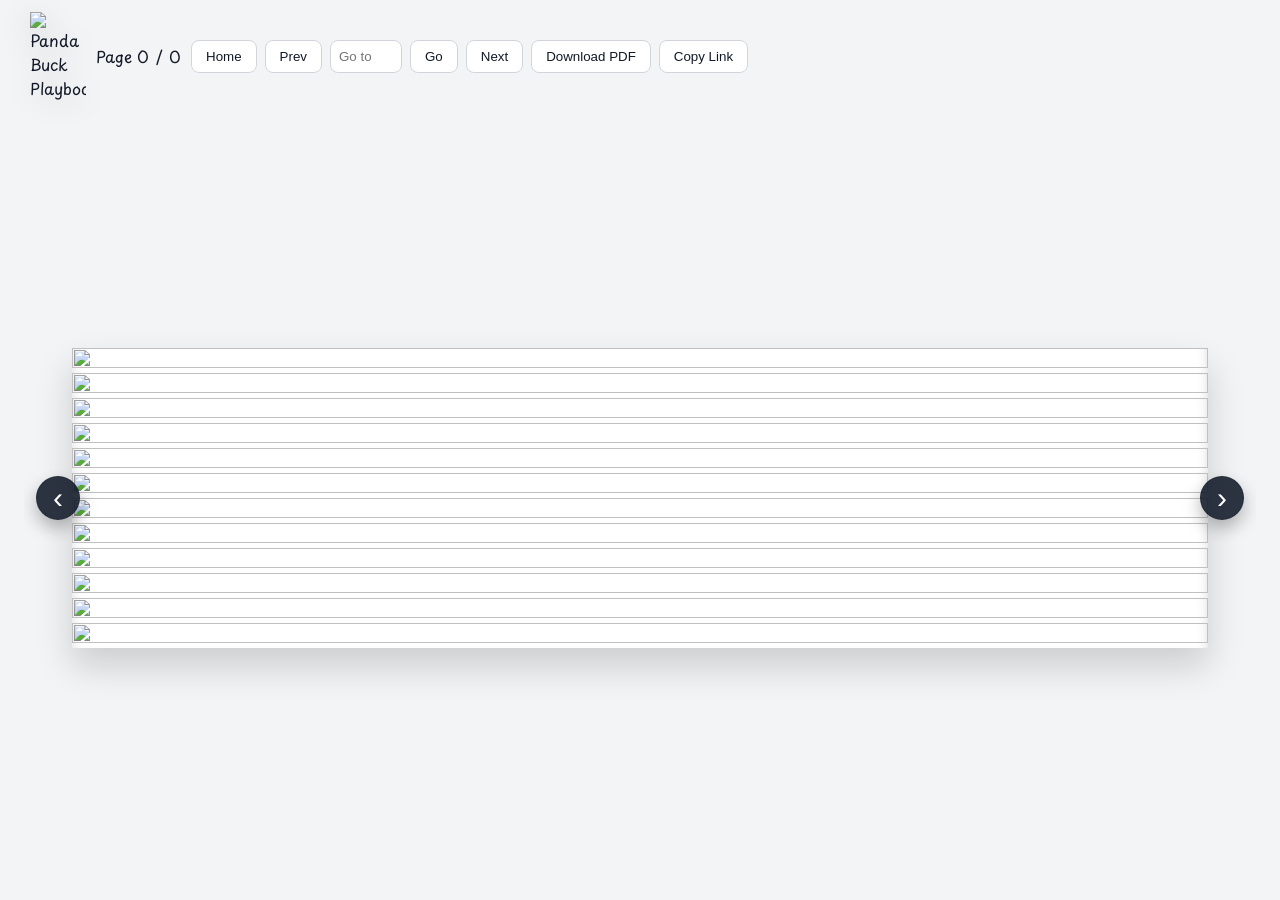
==== index.html @ f154fcbf "Add mobile zoom controls, restore mobile scrolling, and reduce top gap" ====
<!doctype html>
<html lang="en">
<head>
  <meta charset="UTF-8" />
  <meta name="viewport" content="width=device-width, initial-scale=1.0, maximum-scale=5.0, user-scalable=yes" />
  <title>Flipbook</title>
  <link rel="icon" type="image/svg+xml" href="./favicon.svg" />
  <link rel="stylesheet" href="./style.css" />
  <script src="https://cdn.jsdelivr.net/npm/@supabase/supabase-js@2"></script>
  <script src="https://cdn.jsdelivr.net/npm/page-flip@2.0.7/dist/js/page-flip.browser.min.js"></script>
  <script src="https://cdn.jsdelivr.net/npm/jspdf@2.5.2/dist/jspdf.umd.min.js"></script>
</head>
<body class="app-body">
  <main class="viewer-main">
    <section class="viewer-toolbar">
      <img
        class="brand-logo"
        src="https://res.cloudinary.com/dozcy2jve/image/upload/v1777494677/images/xxx_Panda_Buck_Playbook.pdf_1_i803ac.png"
        alt="Panda Buck Playbook"
      />
      <div class="page-status">
        <span id="page-indicator">Page 0 / 0</span>
      </div>
      <div class="page-controls">
        <button id="home-page" type="button" class="btn">Home</button>
        <button id="prev-page" type="button" class="btn">Prev</button>
        <label for="goto-page" class="sr-only">Go to page</label>
        <input id="goto-page" type="number" min="1" step="1" placeholder="Go to" />
        <label for="goto-select" class="sr-only">Go to page dropdown</label>
        <select id="goto-select" class="goto-select" aria-label="Go to page"></select>
        <button id="goto-btn" type="button" class="btn">Go</button>
        <label for="mobile-actions" class="sr-only">More actions</label>
        <select id="mobile-actions" class="mobile-actions" aria-label="More actions">
          <option value="">Menu</option>
          <option value="prev">Prev</option>
          <option value="go">Go</option>
          <option value="next">Next</option>
          <option value="zoomin">Zoom In</option>
          <option value="zoomout">Zoom Out</option>
          <option value="zoomreset">Reset Zoom</option>
          <option value="download">Download PDF</option>
          <option value="copy">Copy Link</option>
        </select>
        <button id="next-page" type="button" class="btn">Next</button>
        <button id="download-pdf" type="button" class="btn">Download PDF</button>
        <button id="share-page" type="button" class="btn">Copy Link</button>
      </div>
    </section>

    <section class="book-shell">
      <button id="edge-prev" type="button" class="edge-nav edge-nav-left" aria-label="Previous page">‹</button>
      <div id="flipbook"></div>
      <button id="edge-next" type="button" class="edge-nav edge-nav-right" aria-label="Next page">›</button>
    </section>
  </main>

  <script src="./app.js"></script>
</body>
</html>
---- style.css ----
:root {
  --bg: #f3f4f6;
  --surface: #ffffff;
  --line: #d1d5db;
  --text: #111827;
  --muted: #6b7280;
  --accent: #2563eb;
  --danger: #dc2626;
  --shadow: 0 10px 24px rgba(0, 0, 0, 0.12);
}

@font-face {
  font-family: "Playpen Sans";
  src: url("./fonts/PlaypenSans-wght.ttf") format("truetype");
  font-display: swap;
}

* {
  box-sizing: border-box;
}

body {
  margin: 0;
  font-family: "Playpen Sans", "Segoe UI", Tahoma, Geneva, Verdana, sans-serif;
  color: var(--text);
  background: var(--bg);
  height: 100vh;
  overflow: hidden;
}

.app-body {
  position: relative;
  height: 100vh;
  display: flex;
  flex-direction: column;
  isolation: isolate;
  overflow: hidden;
}

.app-body::before {
  content: "";
  position: fixed;
  inset: 0;
  background-image: url("https://res.cloudinary.com/dozcy2jve/image/upload/v1777494466/images/xxx_Panda_Buck_Playbook.pdf_uksa6j.png");
  background-size: cover;
  background-position: center;
  background-repeat: no-repeat;
  opacity: 0.14;
  pointer-events: none;
  z-index: -1;
}

.brand-logo {
  width: 56px;
  flex: 0 0 auto;
  height: auto;
  object-fit: contain;
  z-index: 2;
  filter: drop-shadow(0 6px 14px rgba(0, 0, 0, 0.16));
  pointer-events: none;
}

.hidden {
  display: none !important;
}

.sr-only {
  position: absolute;
  width: 1px;
  height: 1px;
  margin: -1px;
  border: 0;
  padding: 0;
  clip: rect(0, 0, 0, 0);
  overflow: hidden;
}

.btn {
  border: 1px solid var(--line);
  background: var(--surface);
  border-radius: 8px;
  padding: 8px 14px;
  cursor: pointer;
  color: var(--text);
  text-decoration: none;
}

.btn:hover {
  border-color: var(--accent);
}

.btn.danger {
  border-color: #fecaca;
  color: var(--danger);
}

.viewer-main,
.admin-main {
  max-width: none;
  margin: 0 auto;
  padding: 24px;
}

.viewer-main {
  flex: 1;
  width: 100%;
  padding-top: 8px;
  padding-bottom: 8px;
  display: flex;
  flex-direction: column;
}

.viewer-toolbar,
.admin-header {
  display: flex;
  align-items: center;
  justify-content: space-between;
  gap: 12px;
  margin-bottom: 16px;
}

.viewer-toolbar {
  flex-direction: row;
  align-items: center;
  justify-content: flex-start;
  position: sticky;
  top: 0;
  left: 0;
  right: 0;
  z-index: 25;
  background: transparent;
  backdrop-filter: none;
  padding: 4px 6px;
  margin-bottom: 0;
  gap: 10px;
}

.page-status {
  width: auto;
  text-align: left;
  flex: 0 0 auto;
  margin-bottom: 0;
}

.page-controls {
  display: flex;
  gap: 8px;
  align-items: center;
  flex-wrap: wrap;
}

#goto-page {
  width: 72px;
  padding: 8px;
  border: 1px solid var(--line);
  border-radius: 8px;
}

.goto-select {
  display: none !important;
  padding: 8px;
  border: 1px solid var(--line);
  border-radius: 8px;
  background: #fff;
}

.mobile-actions {
  display: none !important;
  padding: 8px;
  border: 1px solid var(--line);
  border-radius: 8px;
  background: #fff;
}

.book-shell {
  position: relative;
  flex: 1;
  min-height: 0;
  display: flex;
  align-items: center;
  justify-content: center;
  padding: 0 48px;
  margin-top: 8px;
  margin-bottom: 8px;
  overflow: hidden;
}

.book-shell::after {
  content: "";
  position: absolute;
  top: 50%;
  left: 50%;
  width: 120px;
  height: min(78%, 760px);
  transform: translate(-50%, -50%);
  background:
    radial-gradient(
      ellipse 60% 100% at center,
      rgba(0, 0, 0, 0.12) 0%,
      rgba(0, 0, 0, 0.07) 22%,
      rgba(0, 0, 0, 0.02) 48%,
      rgba(0, 0, 0, 0) 74%
    );
  mix-blend-mode: multiply;
  opacity: 0;
  pointer-events: none;
  z-index: 4;
  transition: opacity 220ms ease, transform 220ms ease;
}

.book-shell.is-flipping::after {
  opacity: 0.26;
  transform: translate(-50%, -50%) scaleX(1.06);
}

#flipbook {
  width: 100%;
  max-width: none;
  margin: 0 auto;
  border-radius: 0;
  overflow: visible;
  box-shadow: 0 18px 34px rgba(0, 0, 0, 0.16);
  transform: none;
  transition: none;
  perspective: 2200px;
  will-change: transform;
}

.edge-nav {
  position: absolute;
  top: 50%;
  transform: translateY(-50%);
  width: 44px;
  height: 44px;
  border: 1px solid rgba(15, 23, 42, 0.28);
  border-radius: 999px;
  background: rgba(17, 24, 39, 0.88);
  color: #ffffff;
  font-size: 30px;
  line-height: 1;
  display: grid;
  place-items: center;
  cursor: pointer;
  z-index: 15;
  box-shadow: 0 8px 18px rgba(0, 0, 0, 0.28);
  transition: transform 180ms ease, box-shadow 180ms ease, background-color 180ms ease, border-color 180ms ease;
}

.edge-nav:hover {
  border-color: rgba(255, 255, 255, 0.62);
  background: rgba(17, 24, 39, 0.96);
  transform: translateY(-50%) scale(1.06);
  box-shadow: 0 12px 22px rgba(0, 0, 0, 0.34);
}

.edge-nav:active {
  transform: translateY(-50%) scale(0.94);
  background: #0f172a;
  box-shadow: 0 5px 10px rgba(0, 0, 0, 0.28);
}

.edge-nav-left {
  left: 12px;
}

.edge-nav-right {
  right: 12px;
}


.page {
  background: #fff;
  overflow: hidden;
  border-radius: 0;
  box-shadow:
    inset -10px 0 14px -12px rgba(0, 0, 0, 0.2),
    inset 10px 0 14px -12px rgba(0, 0, 0, 0.18);
}

.page img {
  width: 100%;
  height: 100%;
  object-fit: cover;
  user-select: none;
  pointer-events: none;
  border-radius: 0;
}

#flipbook .stf__parent,
#flipbook .stf__wrapper,
#flipbook .stf__block,
#flipbook .stf__item {
  overflow: hidden !important;
}

#flipbook .stf__item.-left .page {
  box-shadow:
    inset -18px 0 24px -16px rgba(0, 0, 0, 0.3),
    inset 5px 0 10px -10px rgba(0, 0, 0, 0.08);
}

#flipbook .stf__item.-right .page {
  box-shadow:
    inset 18px 0 24px -16px rgba(0, 0, 0, 0.3),
    inset -5px 0 10px -10px rgba(0, 0, 0, 0.08);
}

.auth-section,
.upload-panel,
.admin-grid .card {
  background: var(--surface);
  border: 1px solid var(--line);
  border-radius: 12px;
  box-shadow: var(--shadow);
}

.auth-section,
.upload-panel {
  padding: 18px;
  margin-bottom: 18px;
}

.auth-form {
  display: grid;
  gap: 10px;
}

.auth-form input {
  padding: 10px;
  border: 1px solid var(--line);
  border-radius: 8px;
}

.message {
  color: var(--danger);
  min-height: 20px;
}

.dropzone {
  display: grid;
  place-items: center;
  min-height: 120px;
  border: 2px dashed var(--line);
  border-radius: 10px;
  background: #f9fafb;
  text-align: center;
  color: var(--muted);
  cursor: pointer;
}

.dropzone.dragover {
  border-color: var(--accent);
  color: var(--accent);
  background: #eff6ff;
}

.hint {
  color: var(--muted);
  margin: 8px 0 0;
}

.admin-grid {
  display: grid;
  grid-template-columns: repeat(auto-fill, minmax(200px, 1fr));
  gap: 12px;
}

.card {
  padding: 10px;
}

.drag-handle {
  font-size: 12px;
  color: var(--muted);
  cursor: grab;
  user-select: none;
  margin-bottom: 8px;
}

.card img {
  width: 100%;
  aspect-ratio: 3 / 4;
  object-fit: cover;
  border-radius: 8px;
  border: 1px solid var(--line);
}

.card-footer {
  display: grid;
  gap: 8px;
  margin-top: 8px;
}

.page-num {
  font-size: 13px;
  color: var(--muted);
}

@media (max-width: 768px) {
  body {
    height: auto;
    overflow-x: hidden;
    overflow-y: auto;
  }

  .app-body {
    height: auto;
    min-height: 100vh;
    overflow: visible;
  }

  .viewer-main,
  .admin-main {
    padding: 8px;
  }

  .viewer-main {
    padding-top: 44px;
    padding-bottom: 6px;
  }

  .viewer-toolbar,
  .admin-header {
    flex-direction: row;
    align-items: center;
  }

  .viewer-toolbar {
    position: fixed;
    top: 0;
    left: 0;
    right: 0;
    width: 100%;
    background: transparent;
    backdrop-filter: none;
    padding: 4px 6px;
    margin-bottom: 2px;
    overflow-x: auto;
    flex-wrap: nowrap;
    gap: 8px;
  }

  .page-controls {
    width: auto;
    flex-wrap: nowrap;
    gap: 6px;
  }

  .book-shell {
    flex: 1;
    min-height: 0;
    padding: 0 8px;
    margin-top: -12px;
    margin-bottom: 4px;
  }

  .edge-nav {
    display: none;
  }

  .edge-nav-left {
    left: 6px;
  }

  .edge-nav-right {
    right: 6px;
  }

  .brand-logo {
    width: 48px;
    margin-left: 0;
  }

  .page-status {
    display: none;
  }

  #prev-page,
  #next-page,
  #download-pdf,
  #share-page,
  #goto-page,
  #goto-btn {
    display: none;
  }

  .goto-select {
    display: inline-block !important;
    min-width: 96px;
  }

  .mobile-actions {
    display: inline-block !important;
    min-width: 94px;
  }

  #flipbook .page,
  #flipbook .page * {
    font-size: 0 !important;
    line-height: 0 !important;
  }

  #flipbook {
    transform: scale(var(--mobile-zoom, 1));
    transform-origin: top center;
    transition: transform 180ms ease;
    touch-action: pan-y pinch-zoom;
  }
}
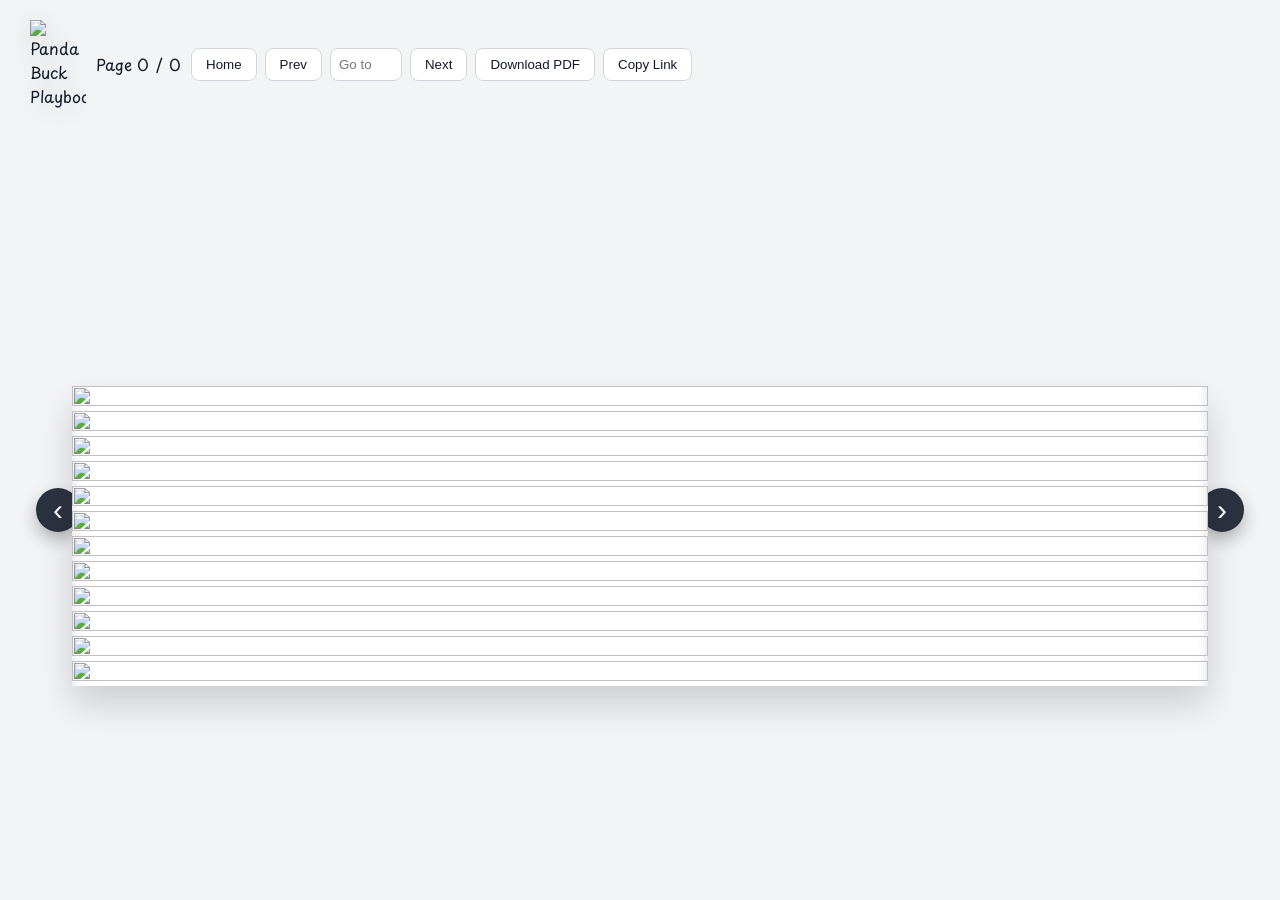
==== commit fbafe1c1: "Remove Go button and keep go-to via input/select" ====
--- a/index.html
+++ b/index.html
@@ -28,7 +28,6 @@
         <input id="goto-page" type="number" min="1" step="1" placeholder="Go to" />
         <label for="goto-select" class="sr-only">Go to page dropdown</label>
         <select id="goto-select" class="goto-select" aria-label="Go to page"></select>
-        <button id="goto-btn" type="button" class="btn">Go</button>
         <label for="mobile-actions" class="sr-only">More actions</label>
         <select id="mobile-actions" class="mobile-actions" aria-label="More actions">
           <option value="">Menu</option>
--- a/style.css
+++ b/style.css
@@ -182,7 +182,7 @@
   padding: 0 48px;
   margin-top: 8px;
   margin-bottom: 8px;
-  overflow: hidden;
+  overflow: visible;
 }
 
 .book-shell::after {
@@ -224,6 +224,8 @@
   transition: none;
   perspective: 2200px;
   will-change: transform;
+  position: relative;
+  z-index: 12;
 }
 
 .edge-nav {
@@ -293,6 +295,36 @@
   overflow: hidden !important;
 }
 
+@media (min-width: 769px) {
+  .viewer-main {
+    padding-top: 16px;
+  }
+
+  .viewer-toolbar {
+    z-index: 2;
+  }
+
+  .book-shell {
+    padding-top: 52px;
+    margin-top: 24px;
+  }
+
+  .page {
+    overflow: visible;
+  }
+
+  #flipbook .stf__parent,
+  #flipbook .stf__wrapper,
+  #flipbook .stf__block,
+  #flipbook .stf__item {
+    overflow: visible !important;
+  }
+
+  #flipbook {
+    z-index: 30;
+  }
+}
+
 #flipbook .stf__item.-left .page {
   box-shadow:
     inset -18px 0 24px -16px rgba(0, 0, 0, 0.3),
@@ -400,7 +432,8 @@
   body {
     height: auto;
     overflow-x: hidden;
-    overflow-y: auto;
+    overflow-y: auto !important;
+    -webkit-overflow-scrolling: touch;
   }
 
   .app-body {
@@ -415,6 +448,7 @@
   }
 
   .viewer-main {
+    display: block;
     padding-top: 44px;
     padding-bottom: 6px;
   }
@@ -452,6 +486,7 @@
     padding: 0 8px;
     margin-top: -12px;
     margin-bottom: 4px;
+    overflow: hidden;
   }
 
   .edge-nav {
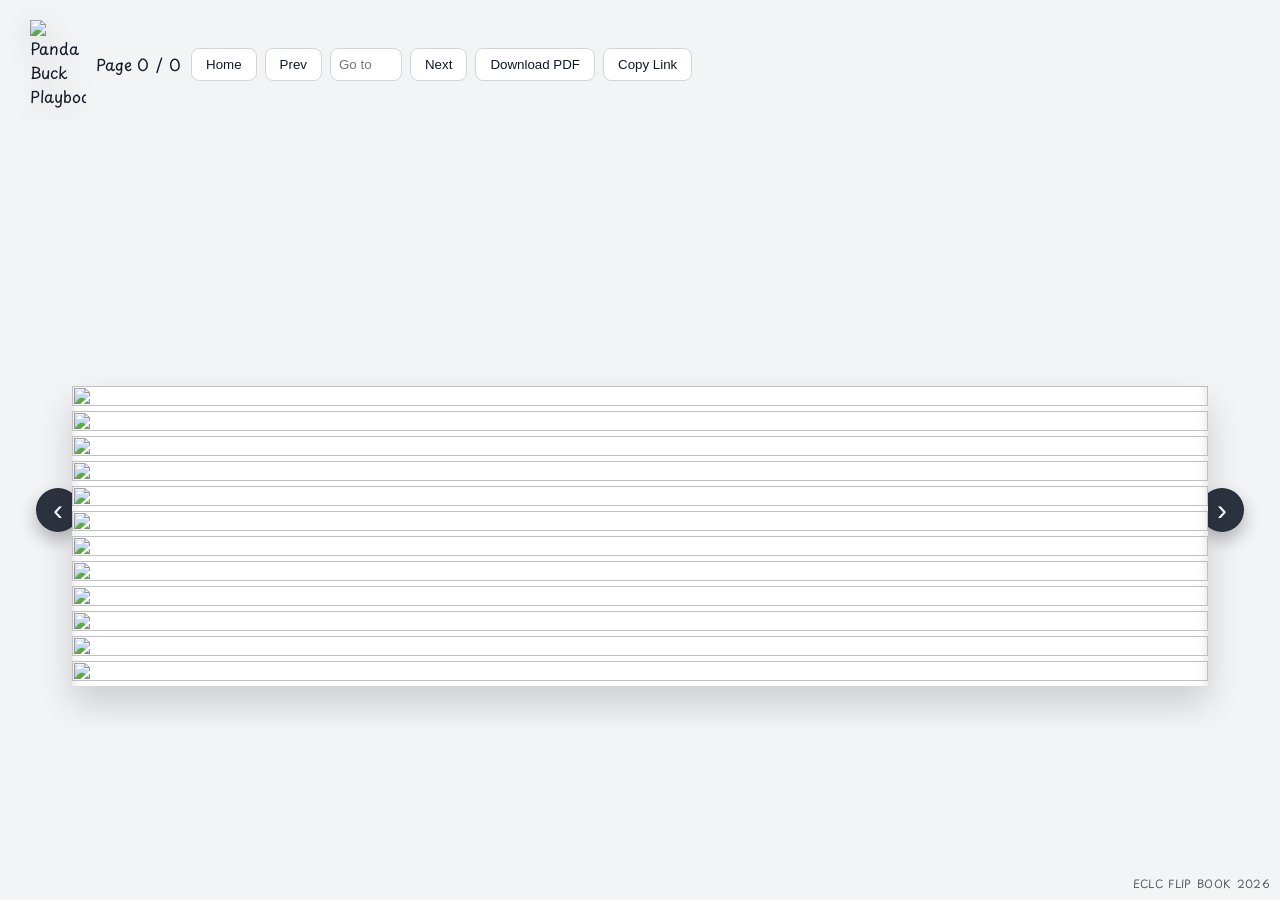
==== commit 8de81813: "Add bottom-right brand watermark text" ====
--- a/index.html
+++ b/index.html
@@ -52,6 +52,7 @@
       <button id="edge-next" type="button" class="edge-nav edge-nav-right" aria-label="Next page">›</button>
     </section>
   </main>
+  <p class="brand-watermark">ECLC FLIP BOOK 2026</p>
 
   <script src="./app.js"></script>
 </body>
--- a/style.css
+++ b/style.css
@@ -58,6 +58,19 @@
   z-index: 2;
   filter: drop-shadow(0 6px 14px rgba(0, 0, 0, 0.16));
   pointer-events: none;
+}
+
+.brand-watermark {
+  position: fixed;
+  right: 10px;
+  bottom: 8px;
+  margin: 0;
+  font-size: 11px;
+  letter-spacing: 0.03em;
+  color: rgba(17, 24, 39, 0.7);
+  z-index: 35;
+  pointer-events: none;
+  text-shadow: 0 1px 2px rgba(255, 255, 255, 0.45);
 }
 
 .hidden {
@@ -220,8 +233,8 @@
   border-radius: 0;
   overflow: visible;
   box-shadow: 0 18px 34px rgba(0, 0, 0, 0.16);
-  transform: none;
-  transition: none;
+  transform: translateX(var(--cover-shift, 0px));
+  transition: transform 520ms cubic-bezier(0.22, 0.61, 0.36, 1);
   perspective: 2200px;
   will-change: transform;
   position: relative;
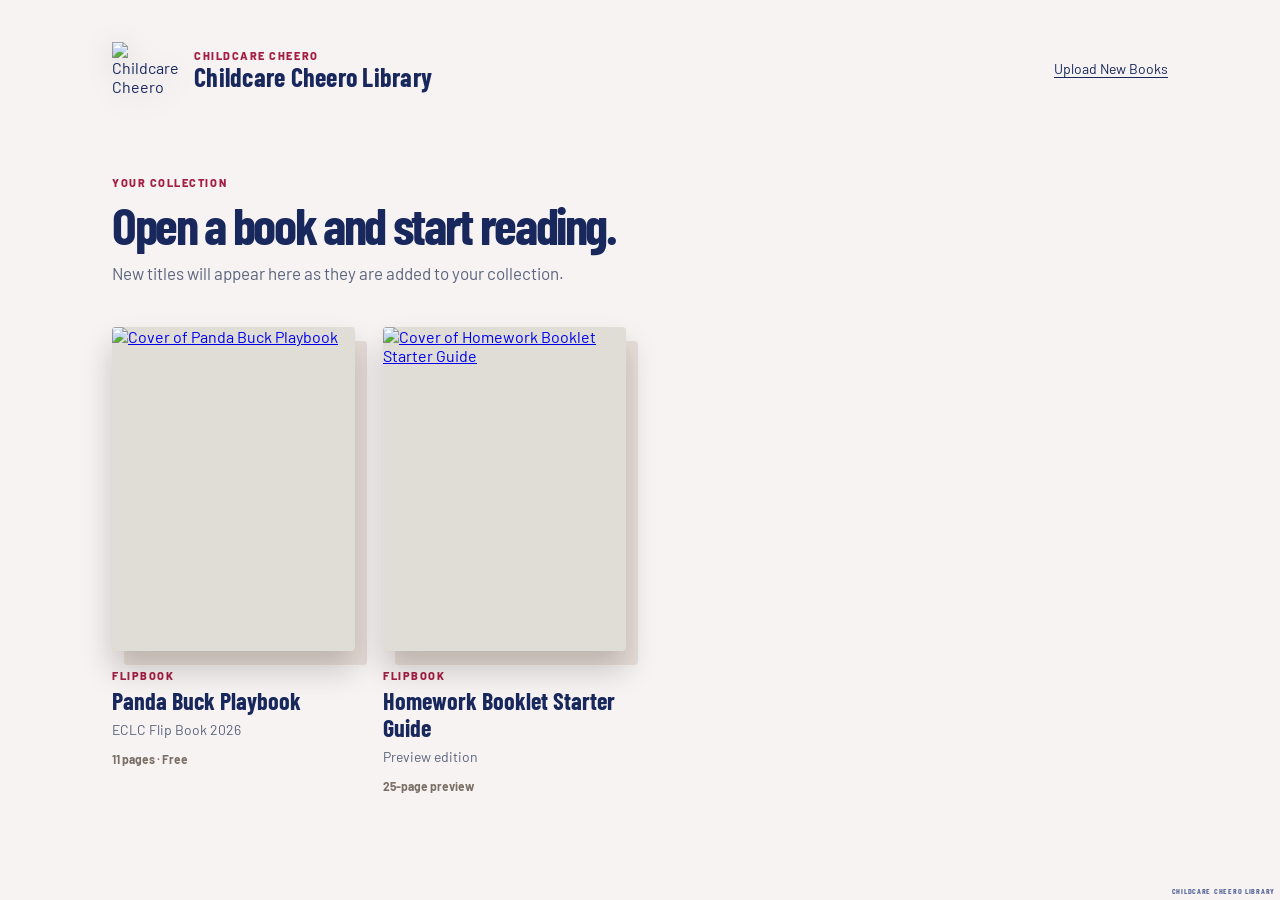
==== commit 17bf34b1: "Add branded flipbook library and preview reader" ====
--- a/index.html
+++ b/index.html
@@ -3,20 +3,45 @@
 <head>
   <meta charset="UTF-8" />
   <meta name="viewport" content="width=device-width, initial-scale=1.0, maximum-scale=5.0, user-scalable=yes" />
-  <title>Flipbook</title>
+  <title>Childcare Cheero Book Library</title>
   <link rel="icon" type="image/svg+xml" href="./favicon.svg" />
-  <link rel="stylesheet" href="./style.css" />
+  <link rel="stylesheet" href="./style.css?v=20260902-brand" />
   <script src="https://cdn.jsdelivr.net/npm/@supabase/supabase-js@2"></script>
   <script src="https://cdn.jsdelivr.net/npm/page-flip@2.0.7/dist/js/page-flip.browser.min.js"></script>
   <script src="https://cdn.jsdelivr.net/npm/jspdf@2.5.2/dist/jspdf.umd.min.js"></script>
 </head>
 <body class="app-body">
-  <main class="viewer-main">
+  <main id="library-main" class="library-main hidden" aria-labelledby="library-title">
+    <header class="library-header">
+      <div class="library-brand">
+        <img
+          class="brand-logo"
+          src="https://assets.cdn.filesafe.space/l1M5JRVy49h4zcBcOXhu/media/6a4536cfdc5f2c22a28891ff.png"
+          alt="Childcare Cheero"
+        />
+        <div>
+          <p class="library-eyebrow">Childcare Cheero</p>
+          <h1 id="library-title">Childcare Cheero Library</h1>
+        </div>
+      </div>
+      <a class="library-admin-link" href="./admin.html">Upload New Books</a>
+    </header>
+
+    <section class="library-intro" aria-labelledby="library-intro-title">
+      <p class="library-eyebrow">Your collection</p>
+      <h2 id="library-intro-title">Open a book and start reading.</h2>
+      <p>New titles will appear here as they are added to your collection.</p>
+    </section>
+
+    <section id="book-library-grid" class="book-library-grid" aria-label="Available books"></section>
+  </main>
+
+  <main id="viewer-main" class="viewer-main hidden">
     <section class="viewer-toolbar">
       <img
         class="brand-logo"
-        src="https://res.cloudinary.com/dozcy2jve/image/upload/v1777494677/images/xxx_Panda_Buck_Playbook.pdf_1_i803ac.png"
-        alt="Panda Buck Playbook"
+        src="https://assets.cdn.filesafe.space/l1M5JRVy49h4zcBcOXhu/media/6a4536cfdc5f2c22a28891ff.png"
+        alt="Childcare Cheero"
       />
       <div class="page-status">
         <span id="page-indicator">Page 0 / 0</span>
@@ -52,8 +77,8 @@
       <button id="edge-next" type="button" class="edge-nav edge-nav-right" aria-label="Next page">›</button>
     </section>
   </main>
-  <p class="brand-watermark">ECLC FLIP BOOK 2026</p>
+  <p class="brand-watermark">CHILDCARE CHEERO LIBRARY</p>
 
-  <script src="./app.js"></script>
+  <script src="./app.js?v=20260902-8"></script>
 </body>
 </html>
--- a/style.css
+++ b/style.css
@@ -1,11 +1,15 @@
+@import url("https://fonts.googleapis.com/css2?family=Barlow+Condensed:wght@500;600;700&family=Barlow:wght@400;500;600;700&display=swap");
+
 :root {
-  --bg: #f3f4f6;
+  --bg: #f7f3f3;
   --surface: #ffffff;
-  --line: #d1d5db;
-  --text: #111827;
-  --muted: #6b7280;
-  --accent: #2563eb;
-  --danger: #dc2626;
+  --line: #d7c5cb;
+  --text: #18275c;
+  --muted: #5c657d;
+  --accent: #a51d43;
+  --brand-navy: #243778;
+  --brand-burgundy: #a51d43;
+  --danger: #a51d43;
   --shadow: 0 10px 24px rgba(0, 0, 0, 0.12);
 }
 
@@ -21,7 +25,7 @@
 
 body {
   margin: 0;
-  font-family: "Playpen Sans", "Segoe UI", Tahoma, Geneva, Verdana, sans-serif;
+  font-family: "Barlow", "Segoe UI", Tahoma, Geneva, Verdana, sans-serif;
   color: var(--text);
   background: var(--bg);
   height: 100vh;
@@ -35,6 +39,12 @@
   flex-direction: column;
   isolation: isolate;
   overflow: hidden;
+}
+
+.app-body.library-active {
+  min-height: 100vh;
+  height: auto;
+  overflow: auto;
 }
 
 .app-body::before {
@@ -51,7 +61,7 @@
 }
 
 .brand-logo {
-  width: 56px;
+  width: 68px;
   flex: 0 0 auto;
   height: auto;
   object-fit: contain;
@@ -62,12 +72,14 @@
 
 .brand-watermark {
   position: fixed;
-  right: 10px;
-  bottom: 8px;
+  right: 5px;
+  bottom: 4px;
   margin: 0;
-  font-size: 11px;
-  letter-spacing: 0.03em;
-  color: rgba(17, 24, 39, 0.7);
+  font-size: 8px;
+  font-family: "Barlow Condensed", sans-serif;
+  font-weight: 700;
+  letter-spacing: 0.09em;
+  color: rgba(36, 55, 120, 0.74);
   z-index: 35;
   pointer-events: none;
   text-shadow: 0 1px 2px rgba(255, 255, 255, 0.45);
@@ -89,17 +101,23 @@
 }
 
 .btn {
-  border: 1px solid var(--line);
-  background: var(--surface);
+  border: 1px solid rgba(36, 55, 120, 0.3);
+  background: rgba(255, 255, 255, 0.94);
   border-radius: 8px;
   padding: 8px 14px;
   cursor: pointer;
   color: var(--text);
+  font-family: "Barlow Condensed", sans-serif;
+  font-size: 16px;
+  font-weight: 600;
+  letter-spacing: 0.02em;
   text-decoration: none;
 }
 
 .btn:hover {
-  border-color: var(--accent);
+  border-color: var(--brand-burgundy);
+  background: var(--brand-burgundy);
+  color: #ffffff;
 }
 
 .btn.danger {
@@ -114,11 +132,167 @@
   padding: 24px;
 }
 
+.library-main {
+  width: min(1120px, 100%);
+  min-height: 100vh;
+  margin: 0 auto;
+  padding: 42px 32px 72px;
+}
+
+.library-header {
+  display: flex;
+  align-items: center;
+  justify-content: space-between;
+  gap: 24px;
+}
+
+.library-brand {
+  display: flex;
+  align-items: center;
+  gap: 14px;
+}
+
+.library-eyebrow,
+.book-card-type {
+  margin: 0;
+  font-size: 11px;
+  font-weight: 800;
+  letter-spacing: 0.14em;
+  text-transform: uppercase;
+  color: var(--brand-burgundy);
+}
+
+.library-brand h1 {
+  margin: 2px 0 0;
+  font-size: 26px;
+  line-height: 1;
+  font-family: "Barlow Condensed", sans-serif;
+  font-weight: 700;
+  letter-spacing: 0.01em;
+}
+
+.library-admin-link {
+  color: var(--text);
+  font-size: 14px;
+  text-decoration: none;
+  border-bottom: 1px solid currentColor;
+}
+
+.library-intro {
+  max-width: 650px;
+  margin: 80px 0 44px;
+}
+
+.library-intro h2 {
+  margin: 8px 0 12px;
+  max-width: 550px;
+  font-size: clamp(32px, 5vw, 52px);
+  line-height: 1.04;
+  letter-spacing: -0.045em;
+  font-family: "Barlow Condensed", sans-serif;
+  font-weight: 700;
+}
+
+.library-intro > p:last-child {
+  margin: 0;
+  color: var(--muted);
+  font-size: 17px;
+}
+
+.book-library-grid {
+  display: grid;
+  grid-template-columns: repeat(auto-fill, minmax(220px, 1fr));
+  gap: 28px;
+}
+
+.book-card {
+  min-width: 0;
+}
+
+.book-card-cover {
+  position: relative;
+  display: block;
+  aspect-ratio: 3 / 4;
+  overflow: hidden;
+  background: #dfddd5;
+  border-radius: 4px;
+  box-shadow: 12px 14px 0 rgba(124, 74, 36, 0.12), 0 18px 30px rgba(31, 24, 18, 0.22);
+  transform: translateY(0);
+  transition: transform 180ms ease, box-shadow 180ms ease;
+}
+
+.book-card-cover:hover,
+.book-card-cover:focus-visible {
+  transform: translateY(-6px);
+  box-shadow: 14px 18px 0 rgba(124, 74, 36, 0.15), 0 25px 36px rgba(31, 24, 18, 0.25);
+}
+
+.book-card-cover img {
+  display: block;
+  width: 100%;
+  height: 100%;
+  object-fit: cover;
+}
+
+.book-card-open {
+  position: absolute;
+  inset: auto 12px 12px;
+  display: flex;
+  justify-content: space-between;
+  padding: 10px 12px;
+  color: #fff;
+  background: rgba(17, 24, 39, 0.88);
+  border-radius: 4px;
+  font-size: 13px;
+  font-weight: 700;
+  opacity: 0;
+  transform: translateY(6px);
+  transition: opacity 180ms ease, transform 180ms ease;
+}
+
+.book-card-cover:hover .book-card-open,
+.book-card-cover:focus-visible .book-card-open {
+  opacity: 1;
+  transform: translateY(0);
+}
+
+.book-card-details {
+  padding-top: 18px;
+}
+
+.book-card-details h3 {
+  margin: 6px 0;
+  font-size: 20px;
+  line-height: 1.12;
+  font-family: "Barlow Condensed", sans-serif;
+  font-size: 24px;
+  font-weight: 700;
+}
+
+.book-card-details h3 a {
+  color: inherit;
+  text-decoration: none;
+}
+
+.book-card-details > p:not(.book-card-type) {
+  margin: 0;
+  color: var(--muted);
+  font-size: 14px;
+}
+
+.book-card-pages {
+  display: block;
+  margin-top: 14px;
+  color: #7b7067;
+  font-size: 12px;
+  font-weight: 700;
+}
+
 .viewer-main {
   flex: 1;
   width: 100%;
   padding-top: 8px;
-  padding-bottom: 8px;
+  padding-bottom: 28px;
   display: flex;
   flex-direction: column;
 }
@@ -194,7 +368,7 @@
   justify-content: center;
   padding: 0 48px;
   margin-top: 8px;
-  margin-bottom: 8px;
+  margin-bottom: 28px;
   overflow: visible;
 }
 
@@ -299,6 +473,72 @@
   user-select: none;
   pointer-events: none;
   border-radius: 0;
+  backface-visibility: hidden;
+  transform: translateZ(0);
+}
+
+.order-page {
+  display: grid;
+  place-items: center;
+  padding: clamp(28px, 6vw, 72px);
+  text-align: center;
+  background: linear-gradient(145deg, #fff6e9, #e8caa3);
+}
+
+.order-page-content {
+  max-width: 460px;
+}
+
+.order-page-eyebrow {
+  margin: 0 0 14px;
+  color: #7c4a24;
+  font-size: 12px;
+  font-weight: 800;
+  letter-spacing: 0.14em;
+  text-transform: uppercase;
+}
+
+.order-page h2 {
+  margin: 0;
+  font-size: clamp(30px, 4vw, 48px);
+  line-height: 1;
+  letter-spacing: -0.045em;
+}
+
+.order-page p:not(.order-page-eyebrow) {
+  margin: 18px 0 26px;
+  color: #5d4431;
+  font-size: 17px;
+  line-height: 1.45;
+}
+
+.order-book-btn {
+  border: 0;
+  border-radius: 999px;
+  padding: 14px 21px;
+  background: var(--brand-burgundy);
+  color: #fff;
+  cursor: pointer;
+  font-family: "Barlow Condensed", sans-serif;
+  font-size: 18px;
+  font-weight: 700;
+  letter-spacing: 0.02em;
+  box-shadow: 0 10px 18px rgba(165, 29, 67, 0.24);
+}
+
+.order-book-btn:hover,
+.order-book-btn:focus-visible {
+  background: var(--brand-navy);
+}
+
+@media (prefers-reduced-motion: reduce) {
+  *,
+  *::before,
+  *::after {
+    scroll-behavior: auto !important;
+    transition-duration: 0.01ms !important;
+    animation-duration: 0.01ms !important;
+  }
 }
 
 #flipbook .stf__parent,
@@ -458,6 +698,40 @@
   .viewer-main,
   .admin-main {
     padding: 8px;
+  }
+
+  .library-main {
+    padding: 24px 20px 48px;
+  }
+
+  .library-header {
+    align-items: flex-start;
+  }
+
+  .library-brand h1 {
+    font-size: 21px;
+  }
+
+  .library-admin-link {
+    margin-top: 8px;
+    font-size: 12px;
+  }
+
+  .library-intro {
+    margin: 58px 0 34px;
+  }
+
+  .library-intro > p:last-child {
+    font-size: 15px;
+  }
+
+  .book-library-grid {
+    grid-template-columns: minmax(0, 280px);
+  }
+
+  .book-card-open {
+    opacity: 1;
+    transform: none;
   }
 
   .viewer-main {
@@ -498,7 +772,7 @@
     min-height: 0;
     padding: 0 8px;
     margin-top: -12px;
-    margin-bottom: 4px;
+    margin-bottom: 18px;
     overflow: hidden;
   }
 
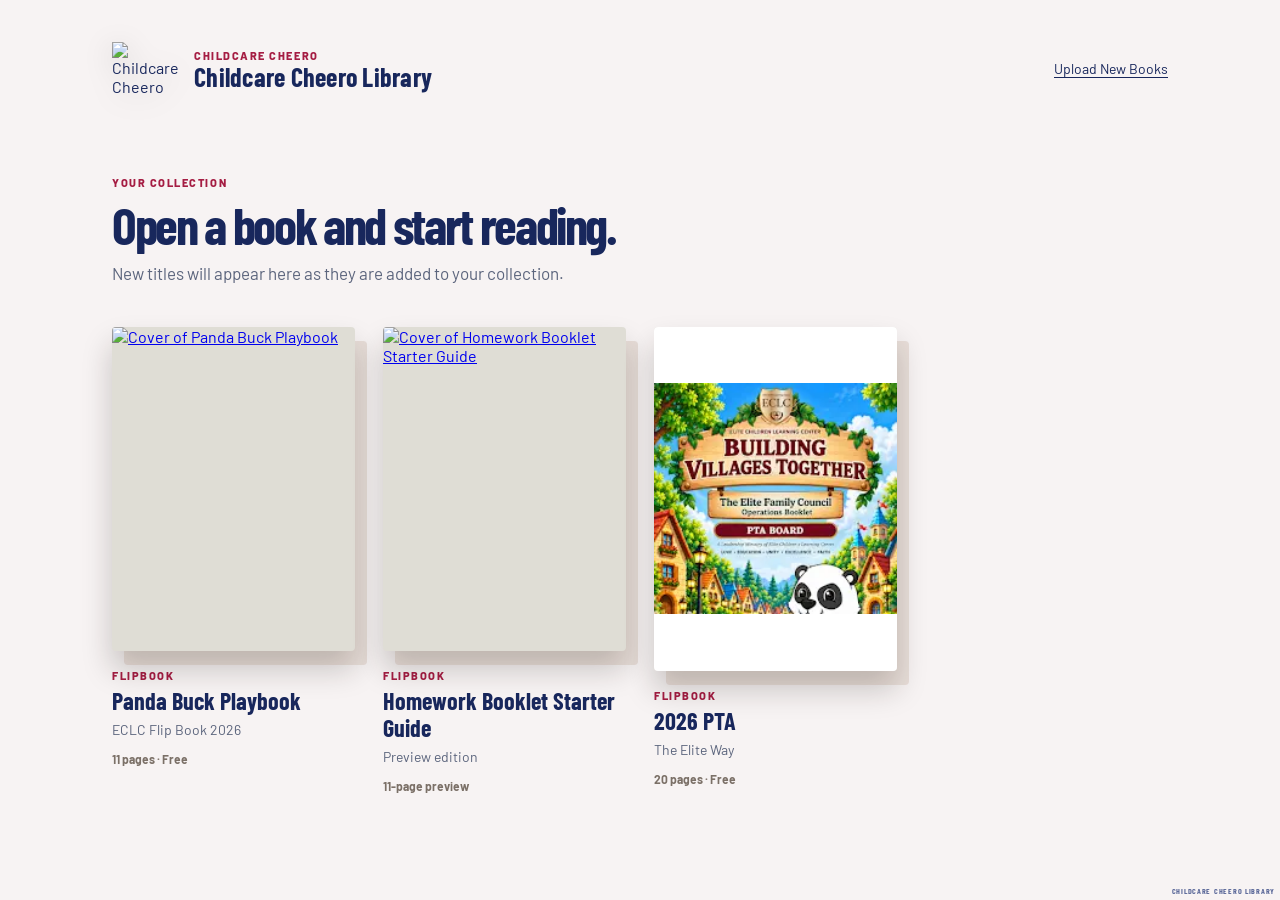
==== commit f3fd2aab: "fix: preserve A4 proportions for PTA flipbook - Declare 2026 PTA as an A4 portrait book (isA4Portrai" ====
--- a/index.html
+++ b/index.html
@@ -5,7 +5,7 @@
   <meta name="viewport" content="width=device-width, initial-scale=1.0, maximum-scale=5.0, user-scalable=yes" />
   <title>Childcare Cheero Book Library</title>
   <link rel="icon" type="image/svg+xml" href="./favicon.svg" />
-  <link rel="stylesheet" href="./style.css?v=20260902-brand" />
+  <link rel="stylesheet" href="./style.css?v=20260915-a4" />
   <script src="https://cdn.jsdelivr.net/npm/@supabase/supabase-js@2"></script>
   <script src="https://cdn.jsdelivr.net/npm/page-flip@2.0.7/dist/js/page-flip.browser.min.js"></script>
   <script src="https://cdn.jsdelivr.net/npm/jspdf@2.5.2/dist/jspdf.umd.min.js"></script>
@@ -79,6 +79,6 @@
   </main>
   <p class="brand-watermark">CHILDCARE CHEERO LIBRARY</p>
 
-  <script src="./app.js?v=20260902-8"></script>
+  <script src="./app.js?v=20260915-a4"></script>
 </body>
 </html>
--- a/style.css
+++ b/style.css
@@ -232,6 +232,17 @@
   width: 100%;
   height: 100%;
   object-fit: cover;
+}
+
+/* A4 portrait book covers (210mm x 297mm): true page shape, artwork letterboxed
+   inside without cropping or distortion. */
+.book-card-cover-a4 {
+  aspect-ratio: 210 / 297;
+}
+
+.book-card-cover-a4 img {
+  object-fit: contain;
+  background: #fff;
 }
 
 .book-card-open {
@@ -477,6 +488,13 @@
   transform: translateZ(0);
 }
 
+/* A4 portrait reader pages (210mm x 297mm): page geometry comes from the
+   flipbook config; artwork is letterboxed so it is never stretched or cropped. */
+.page-a4 img {
+  object-fit: contain;
+  background: #fff;
+}
+
 .order-page {
   display: grid;
   place-items: center;
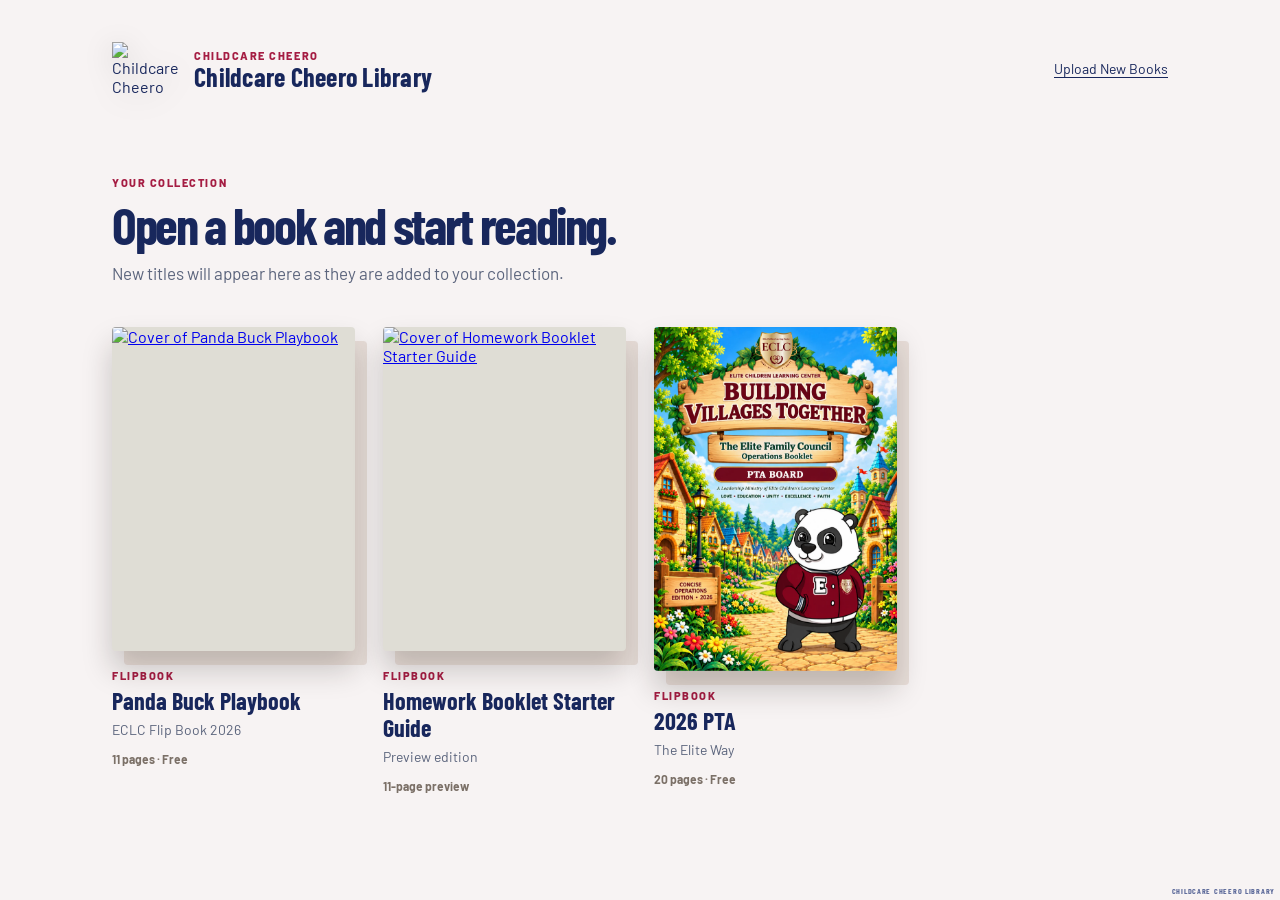
==== commit c689ccef: "fix: correct PTA A4 page rendering Replace the 200x190 Google Drive thumbnails with the original 141" ====
--- a/index.html
+++ b/index.html
@@ -5,7 +5,7 @@
   <meta name="viewport" content="width=device-width, initial-scale=1.0, maximum-scale=5.0, user-scalable=yes" />
   <title>Childcare Cheero Book Library</title>
   <link rel="icon" type="image/svg+xml" href="./favicon.svg" />
-  <link rel="stylesheet" href="./style.css?v=20260915-a4" />
+  <link rel="stylesheet" href="./style.css?v=20260915-a4b" />
   <script src="https://cdn.jsdelivr.net/npm/@supabase/supabase-js@2"></script>
   <script src="https://cdn.jsdelivr.net/npm/page-flip@2.0.7/dist/js/page-flip.browser.min.js"></script>
   <script src="https://cdn.jsdelivr.net/npm/jspdf@2.5.2/dist/jspdf.umd.min.js"></script>
@@ -79,6 +79,6 @@
   </main>
   <p class="brand-watermark">CHILDCARE CHEERO LIBRARY</p>
 
-  <script src="./app.js?v=20260915-a4"></script>
+  <script src="./app.js?v=20260915-a4b"></script>
 </body>
 </html>
--- a/style.css
+++ b/style.css
@@ -234,15 +234,10 @@
   object-fit: cover;
 }
 
-/* A4 portrait book covers (210mm x 297mm): true page shape, artwork letterboxed
-   inside without cropping or distortion. */
+/* A4 portrait book covers (210mm x 297mm): the A4-ratio container matches the
+   source artwork, so the cover fills the card completely. */
 .book-card-cover-a4 {
   aspect-ratio: 210 / 297;
-}
-
-.book-card-cover-a4 img {
-  object-fit: contain;
-  background: #fff;
 }
 
 .book-card-open {
@@ -488,13 +483,6 @@
   transform: translateZ(0);
 }
 
-/* A4 portrait reader pages (210mm x 297mm): page geometry comes from the
-   flipbook config; artwork is letterboxed so it is never stretched or cropped. */
-.page-a4 img {
-  object-fit: contain;
-  background: #fff;
-}
-
 .order-page {
   display: grid;
   place-items: center;
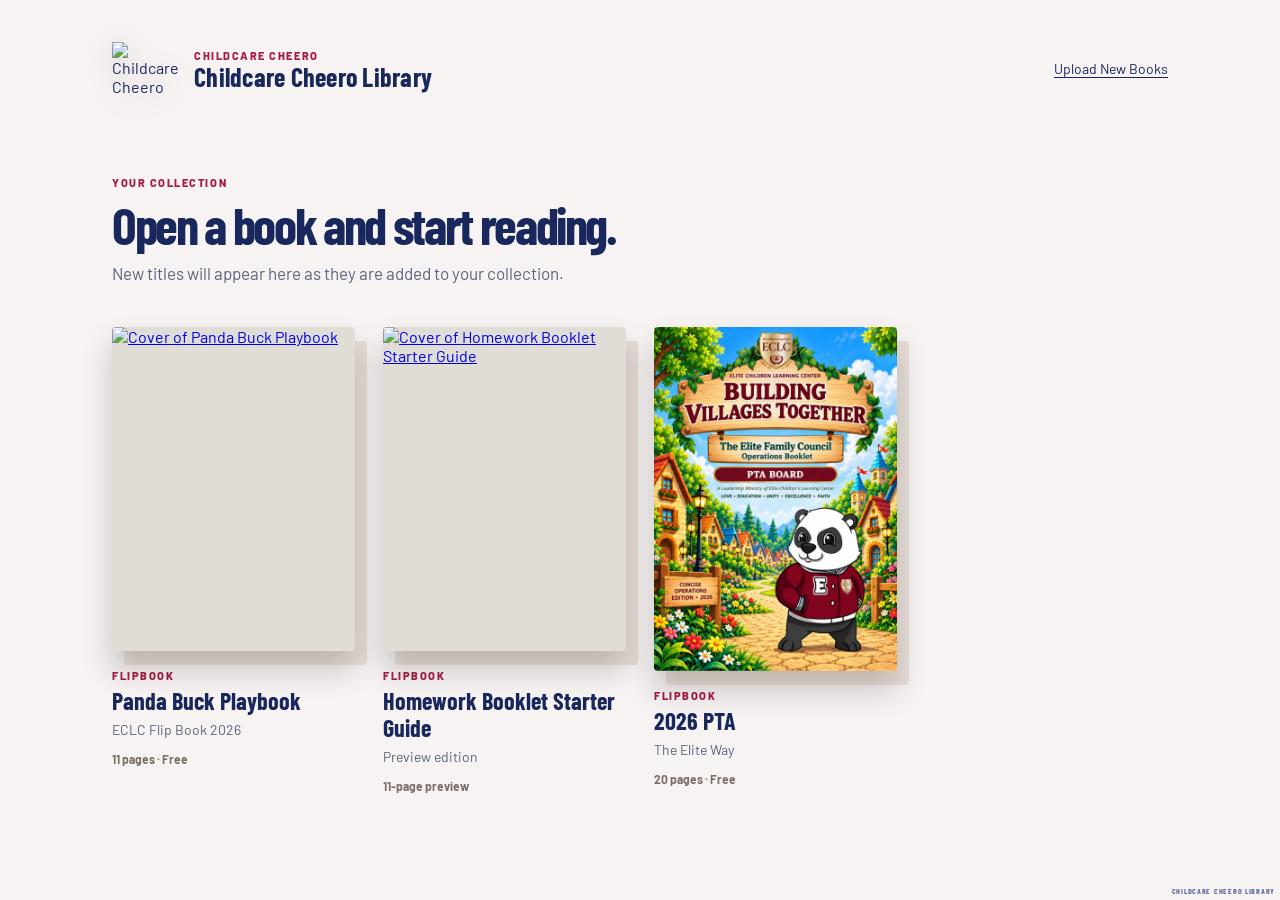
==== commit 8e116f2e: "perf: optimize PTA flipbook for mobile - Add 1080px WebP variants under assets/pta-2026/small and se" ====
--- a/index.html
+++ b/index.html
@@ -5,7 +5,7 @@
   <meta name="viewport" content="width=device-width, initial-scale=1.0, maximum-scale=5.0, user-scalable=yes" />
   <title>Childcare Cheero Book Library</title>
   <link rel="icon" type="image/svg+xml" href="./favicon.svg" />
-  <link rel="stylesheet" href="./style.css?v=20260915-a4b" />
+  <link rel="stylesheet" href="./style.css?v=20260915-mob" />
   <script src="https://cdn.jsdelivr.net/npm/@supabase/supabase-js@2"></script>
   <script src="https://cdn.jsdelivr.net/npm/page-flip@2.0.7/dist/js/page-flip.browser.min.js"></script>
   <script src="https://cdn.jsdelivr.net/npm/jspdf@2.5.2/dist/jspdf.umd.min.js"></script>
@@ -79,6 +79,6 @@
   </main>
   <p class="brand-watermark">CHILDCARE CHEERO LIBRARY</p>
 
-  <script src="./app.js?v=20260915-a4b"></script>
+  <script src="./app.js?v=20260915-mob"></script>
 </body>
 </html>
